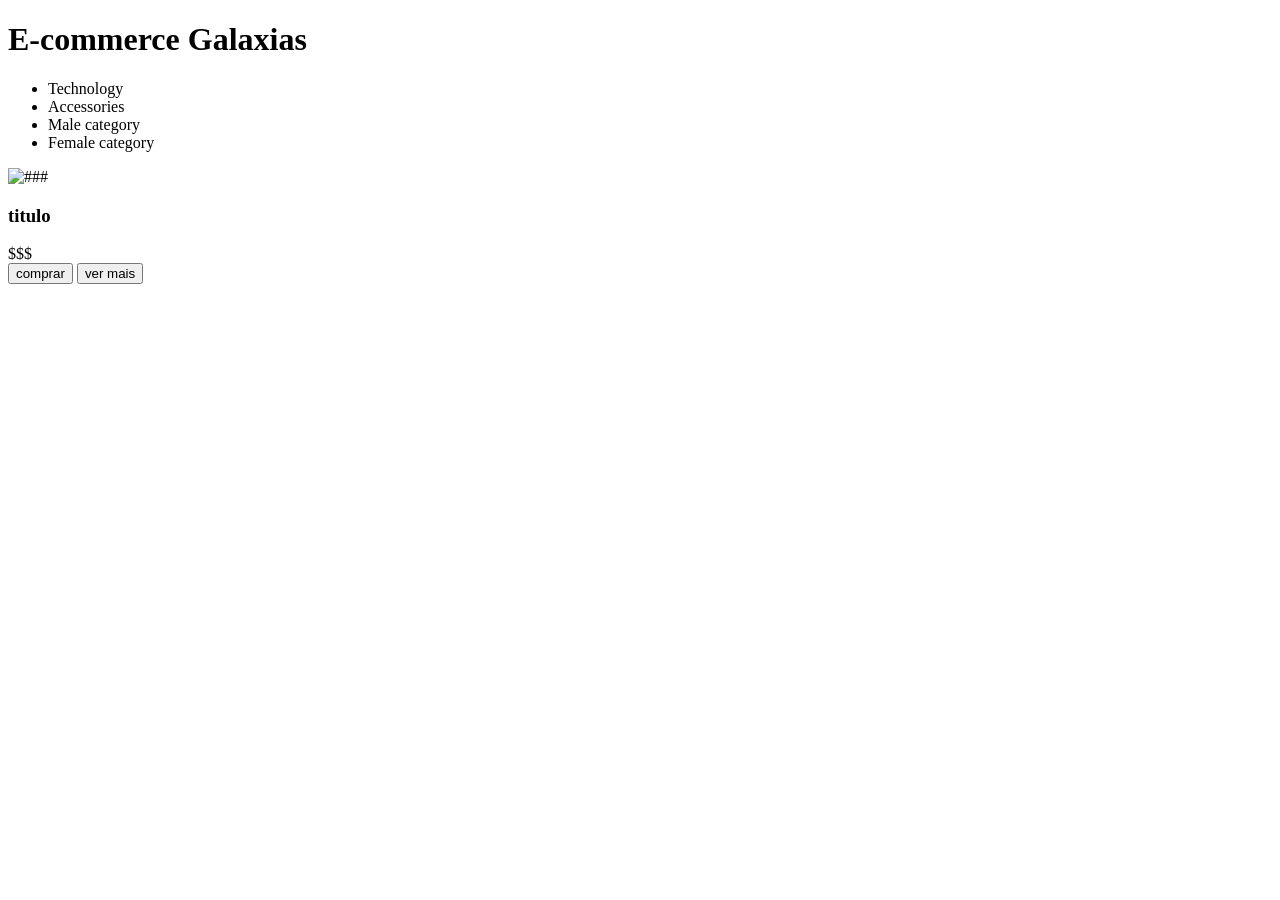
==== index.html @ 7224df6d "html finalizado" ====
<!DOCTYPE html>
<html lang="pt">

<head>
  <meta charset="UTF-8">
  <meta name="viewport" content="width=device-width, initial-scale=1.0">
  <title>E-commerce-Galaxias</title>
</head>

<body>

  <header>
    <h1>E-commerce Galaxias</h1>
    <nav>
      <ul>
        <li>Technology</li>
        <li>Accessories</li>
        <li>Male category</li>
        <li>Female category</li>
      </ul>
    </nav>
  </header>


  <main>

    <div class="produtos">

      <div class="produto">
        <img src="####" alt="###">
        <h3>titulo</h3>
        <span>$$$</span>
        <div class="botoes">
          <button>comprar</button>
          <button>ver mais</button>
        </div>
      </div>

    </div>


  </main>

</body>

</html>
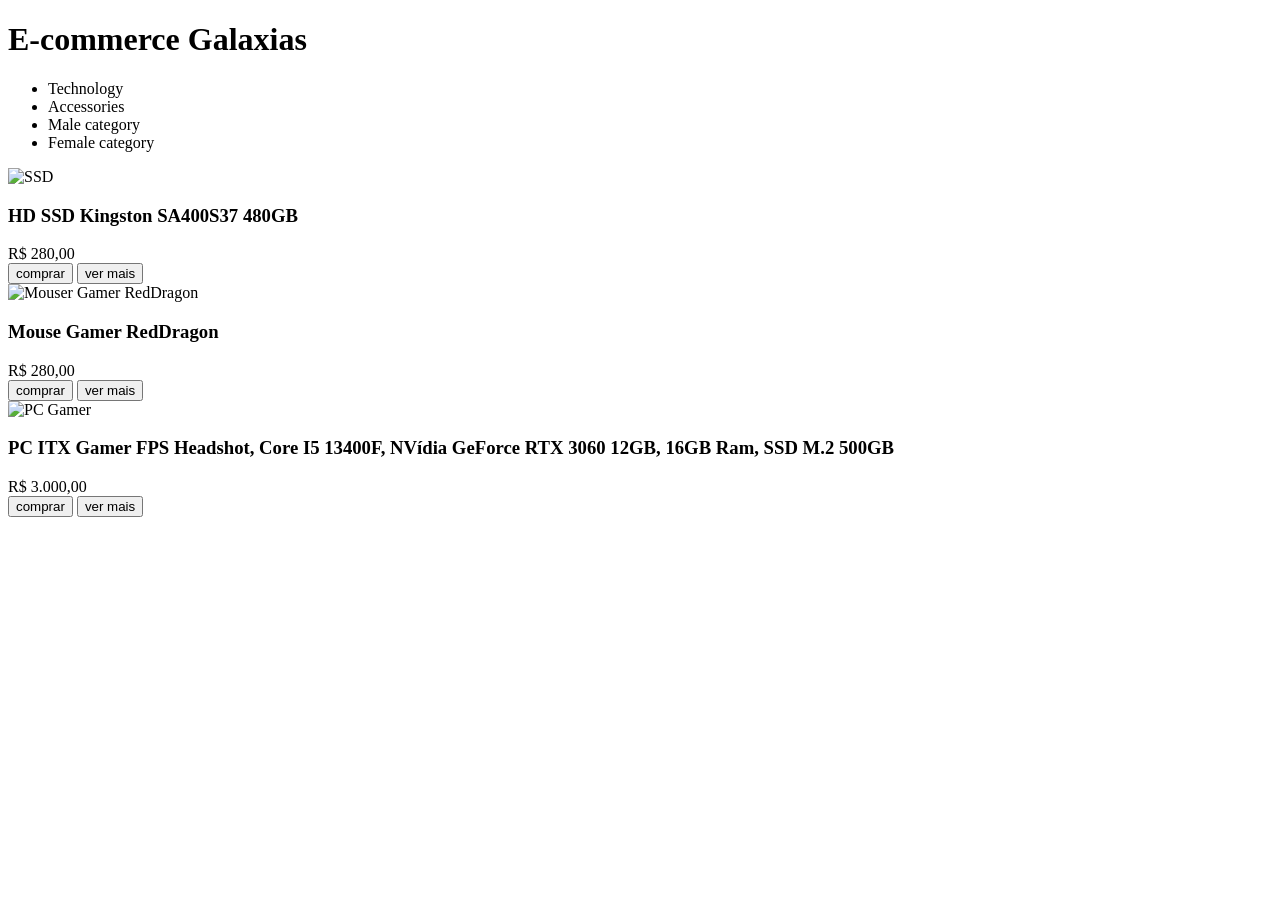
==== commit ec5cdbc8: "feita estilização da pagina principal" ====
--- a/index.html
+++ b/index.html
@@ -5,6 +5,11 @@
   <meta charset="UTF-8">
   <meta name="viewport" content="width=device-width, initial-scale=1.0">
   <title>E-commerce-Galaxias</title>
+  <link rel="stylesheet" href="../e-commerce-galaxia/css/style.css">
+  <link rel="preconnect" href="https://fonts.googleapis.com">
+  <link rel="preconnect" href="https://fonts.gstatic.com" crossorigin>
+  <link href="https://fonts.googleapis.com/css2?family=Open+Sans:wght@300&family=Roboto+Condensed&display=swap"
+    rel="stylesheet">
 </head>
 
 <body>
@@ -27,9 +32,28 @@
     <div class="produtos">
 
       <div class="produto">
-        <img src="####" alt="###">
-        <h3>titulo</h3>
-        <span>$$$</span>
+        
+        <img src="/e-commerce-galaxia/img/ssd.jpg" alt="SSD">
+        <h3>HD SSD Kingston SA400S37 480GB</h3>
+        <span>R$ 280,00</span>
+        <div class="botoes">
+          <button>comprar</button>
+          <button>ver mais</button>
+        </div>
+      </div>
+      <div class="produto">
+        <img src="../e-commerce-galaxia/img/mouseGamer.png" alt="Mouser Gamer RedDragon">
+        <h3>Mouse Gamer RedDragon</h3>
+        <span>R$ 280,00</span>
+        <div class="botoes">
+          <button>comprar</button>
+          <button>ver mais</button>
+        </div>
+      </div>
+      <div class="produto">
+        <img src="../e-commerce-galaxia/img/pcGamer.png" alt="PC Gamer">
+        <h3>PC ITX Gamer FPS Headshot, Core I5 13400F, NVídia GeForce RTX 3060 12GB, 16GB Ram, SSD M.2 500GB </h3>
+        <span>R$ 3.000,00</span>
         <div class="botoes">
           <button>comprar</button>
           <button>ver mais</button>
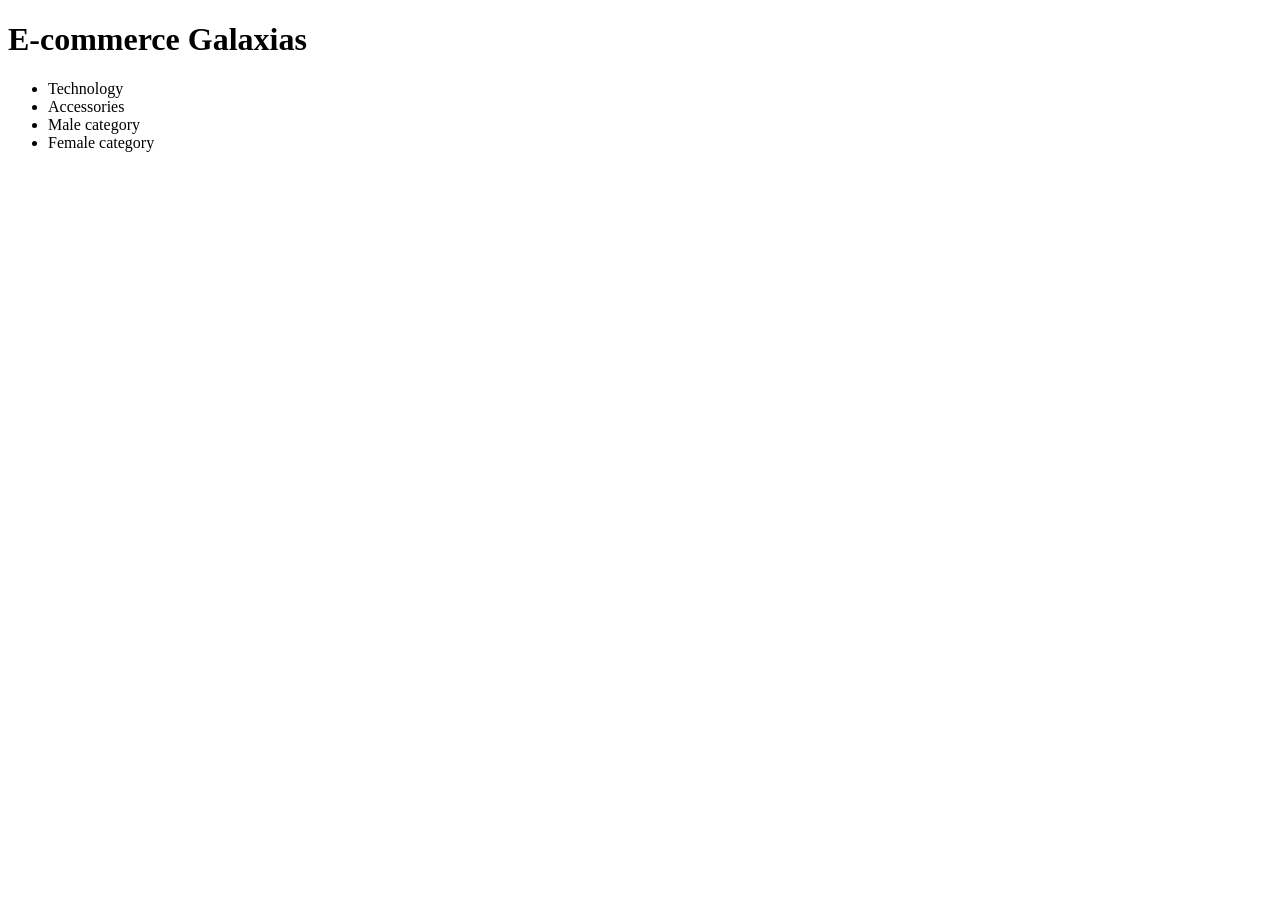
==== commit b892d410: "Inicio do Javascrip" ====
--- a/index.html
+++ b/index.html
@@ -10,6 +10,7 @@
   <link rel="preconnect" href="https://fonts.gstatic.com" crossorigin>
   <link href="https://fonts.googleapis.com/css2?family=Open+Sans:wght@300&family=Roboto+Condensed&display=swap"
     rel="stylesheet">
+    <link rel="shortcut icon" href="../e-commerce-galaxia/img/astronauta.png" type="image/x-icon">
 </head>
 
 <body>
@@ -31,40 +32,24 @@
 
     <div class="produtos">
 
-      <div class="produto">
-        
-        <img src="/e-commerce-galaxia/img/ssd.jpg" alt="SSD">
-        <h3>HD SSD Kingston SA400S37 480GB</h3>
-        <span>R$ 280,00</span>
-        <div class="botoes">
-          <button>comprar</button>
-          <button>ver mais</button>
-        </div>
-      </div>
-      <div class="produto">
-        <img src="../e-commerce-galaxia/img/mouseGamer.png" alt="Mouser Gamer RedDragon">
-        <h3>Mouse Gamer RedDragon</h3>
-        <span>R$ 280,00</span>
-        <div class="botoes">
-          <button>comprar</button>
-          <button>ver mais</button>
-        </div>
-      </div>
-      <div class="produto">
+
+     <!--  <div class="produto">
         <img src="../e-commerce-galaxia/img/pcGamer.png" alt="PC Gamer">
         <h3>PC ITX Gamer FPS Headshot, Core I5 13400F, NVídia GeForce RTX 3060 12GB, 16GB Ram, SSD M.2 500GB </h3>
         <span>R$ 3.000,00</span>
         <div class="botoes">
           <button>comprar</button>
           <button>ver mais</button>
-        </div>
+        </div> -->
       </div>
 
     </div>
 
 
   </main>
+<script src="./javascript/script.js"></script>
 
 </body>
 
+
 </html>
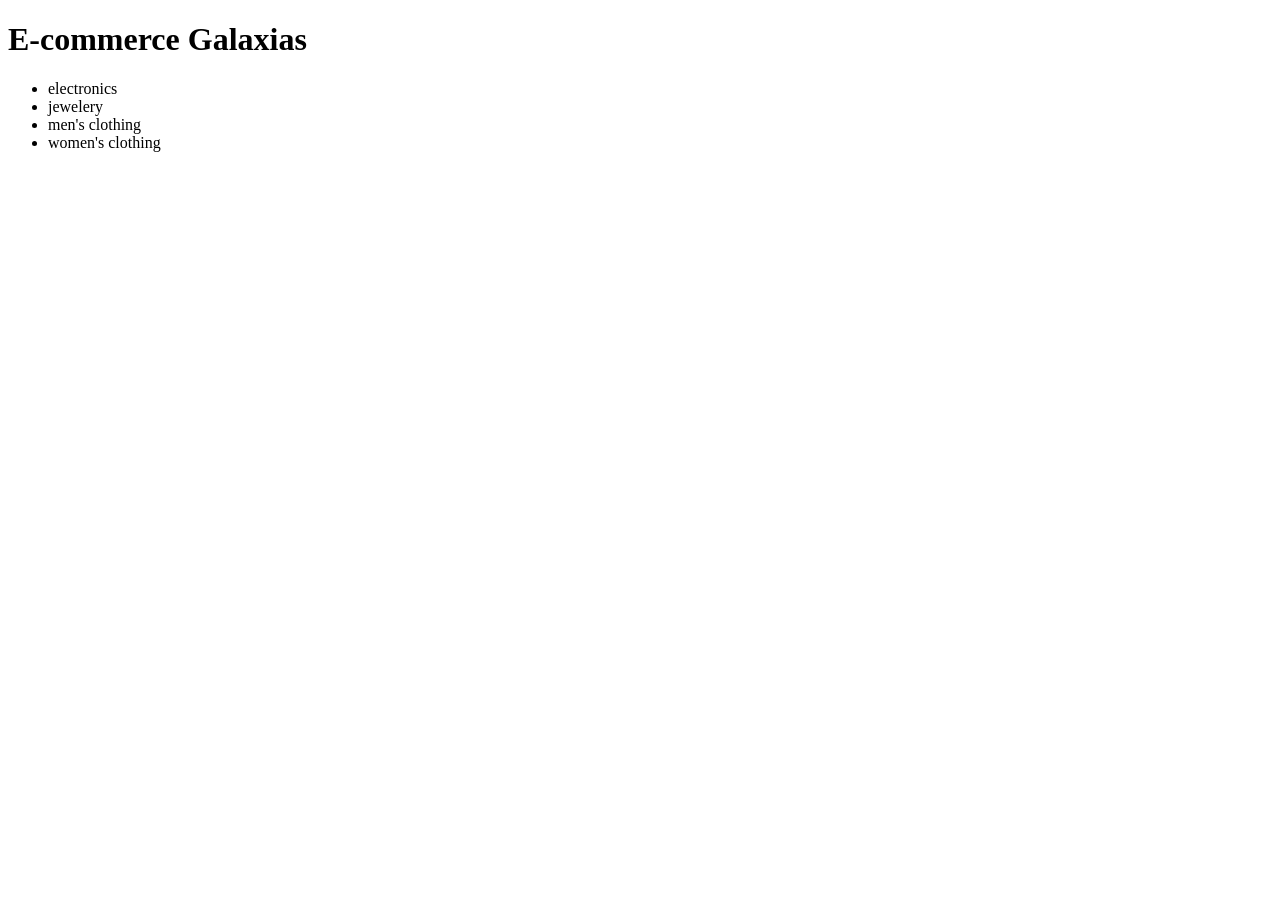
==== commit 4e1b7d00: "add categorias" ====
--- a/index.html
+++ b/index.html
@@ -10,19 +10,19 @@
   <link rel="preconnect" href="https://fonts.gstatic.com" crossorigin>
   <link href="https://fonts.googleapis.com/css2?family=Open+Sans:wght@300&family=Roboto+Condensed&display=swap"
     rel="stylesheet">
-    <link rel="shortcut icon" href="../e-commerce-galaxia/img/astronauta.png" type="image/x-icon">
+  <link rel="shortcut icon" href="../e-commerce-galaxia/img/astronauta.png" type="image/x-icon">
 </head>
 
 <body>
 
   <header>
-    <h1>E-commerce Galaxias</h1>
+    <h1 class="voltarInicio">E-commerce Galaxias</h1>
     <nav>
       <ul>
-        <li>Technology</li>
-        <li>Accessories</li>
-        <li>Male category</li>
-        <li>Female category</li>
+        <li>electronics</li>
+        <li>jewelery</li>
+        <li>men's clothing</li>
+        <li>women's clothing</li>
       </ul>
     </nav>
   </header>
@@ -33,7 +33,7 @@
     <div class="produtos">
 
 
-     <!--  <div class="produto">
+      <!--  <div class="produto">
         <img src="../e-commerce-galaxia/img/pcGamer.png" alt="PC Gamer">
         <h3>PC ITX Gamer FPS Headshot, Core I5 13400F, NVídia GeForce RTX 3060 12GB, 16GB Ram, SSD M.2 500GB </h3>
         <span>R$ 3.000,00</span>
@@ -41,13 +41,13 @@
           <button>comprar</button>
           <button>ver mais</button>
         </div> -->
-      </div>
+    </div>
 
     </div>
 
 
   </main>
-<script src="./javascript/script.js"></script>
+  <script src="./javascript/script.js"></script>
 
 </body>
 
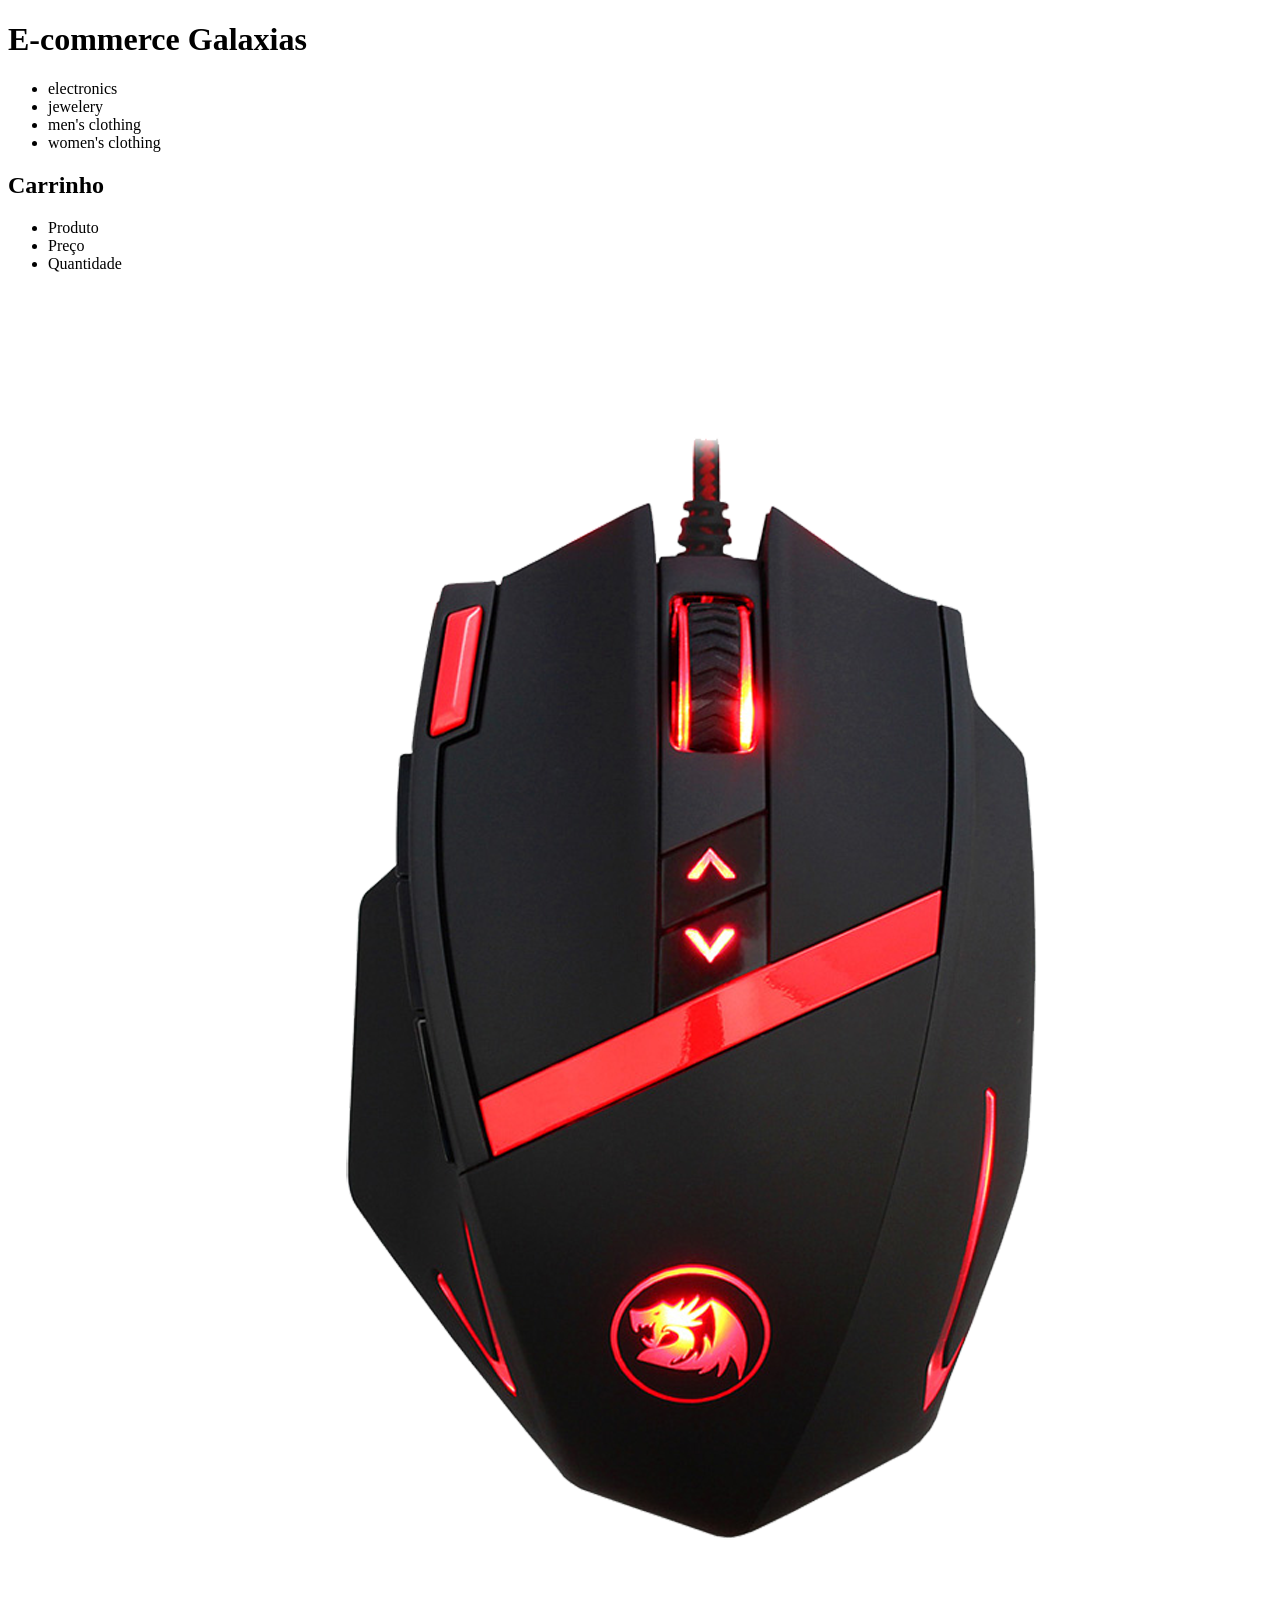
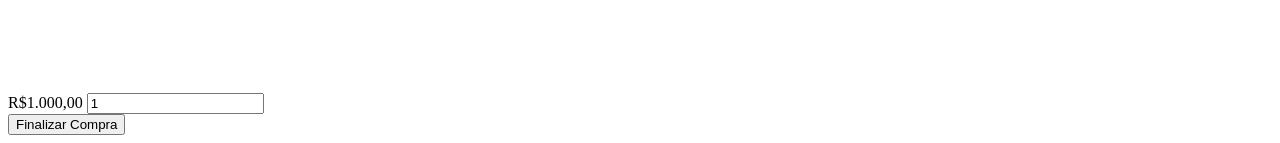
==== commit 907d214f: "ajuste no css" ====
--- a/index.html
+++ b/index.html
@@ -45,6 +45,34 @@
 
     </div>
 
+    <section class="normal-section">
+      <h2 class="section-title">Carrinho</h2>
+
+      <div class="cart">
+        <ul>
+            <li>Produto</li>
+            
+            <li>Preço</li>
+            
+            <li>Quantidade</li>
+            
+        </ul>
+      
+                <div class="prod-qtd-input">
+            <img src="./img/mouseGamer.png" alt="">
+            <span>R$1.000,00</span>
+            <input type="number" value="1" min="0" class="product-qtd-input">
+          </div>
+         
+      </div>
+
+      <div class="btn-carrinho">        
+
+        <button type="button" class="purchase-button">Finalizar Compra</button>
+
+      </div>
+      </section>
+
 
   </main>
   <script src="./javascript/script.js"></script>
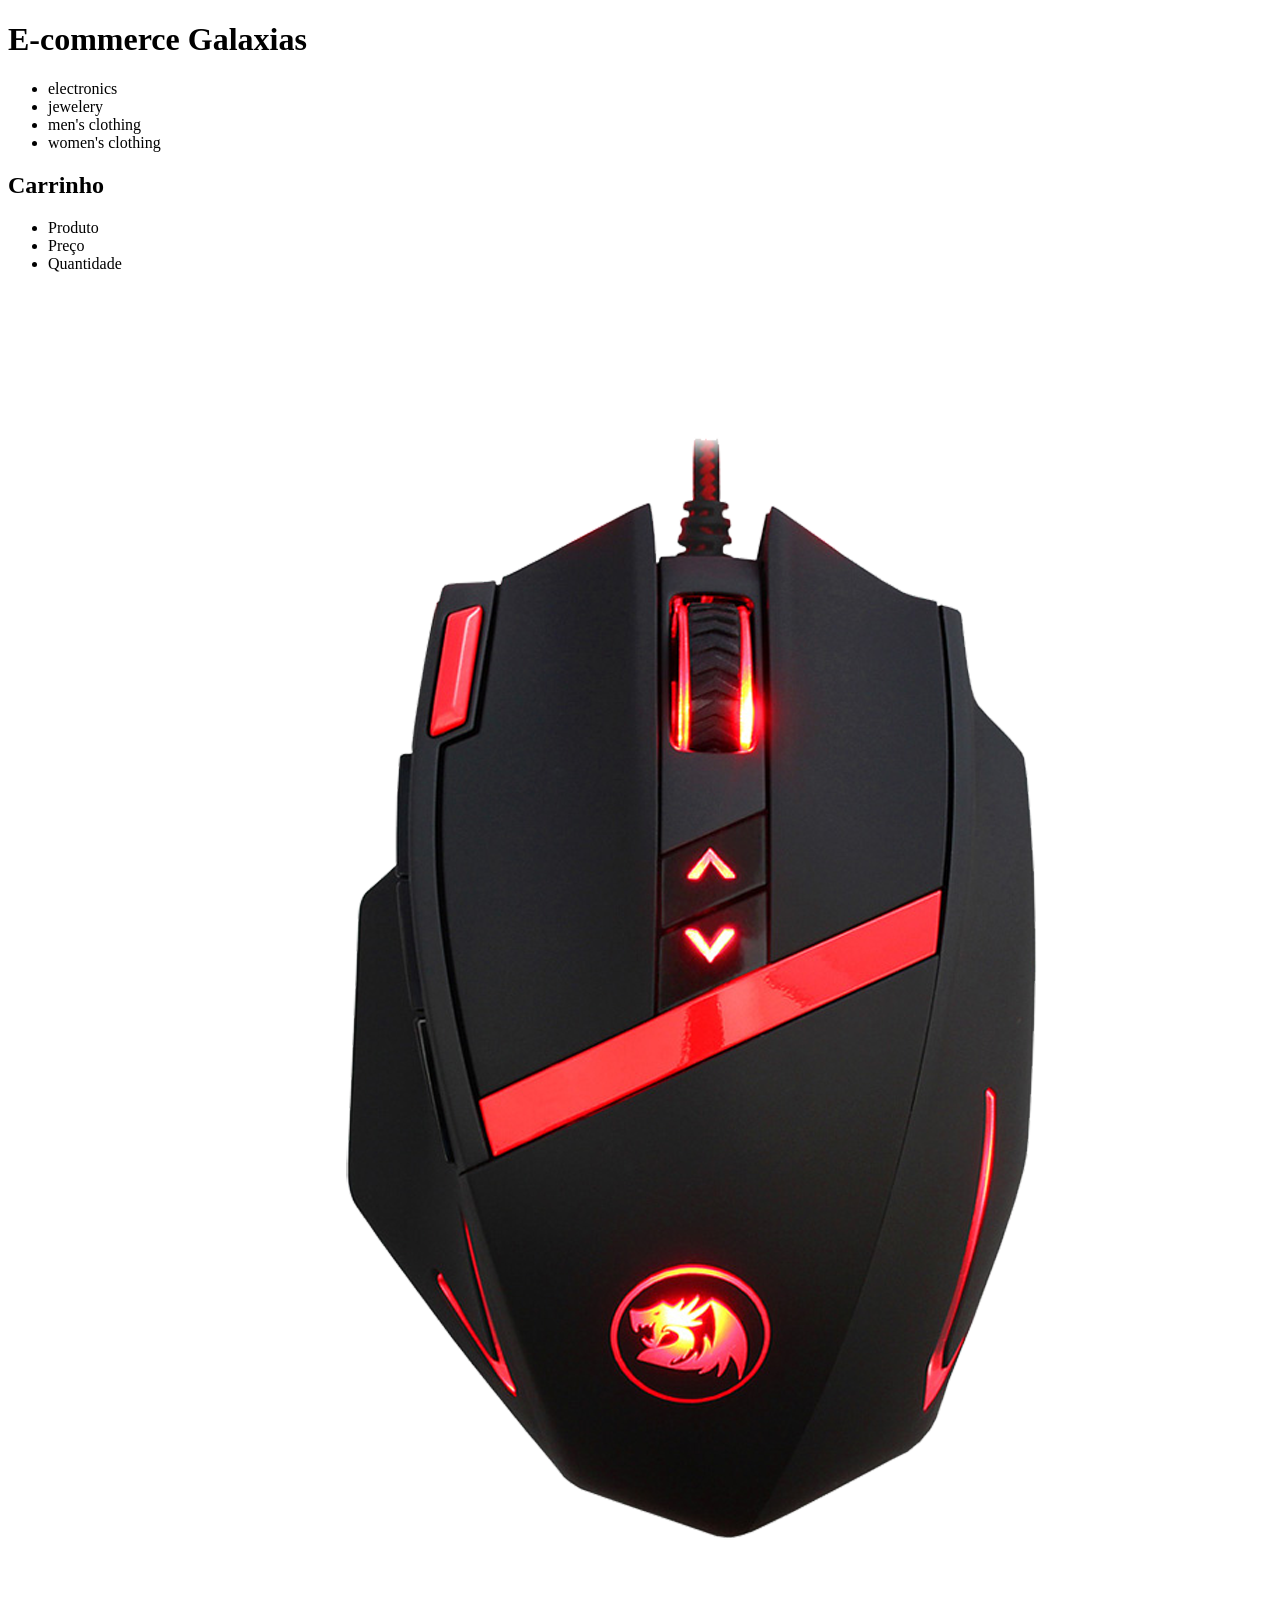
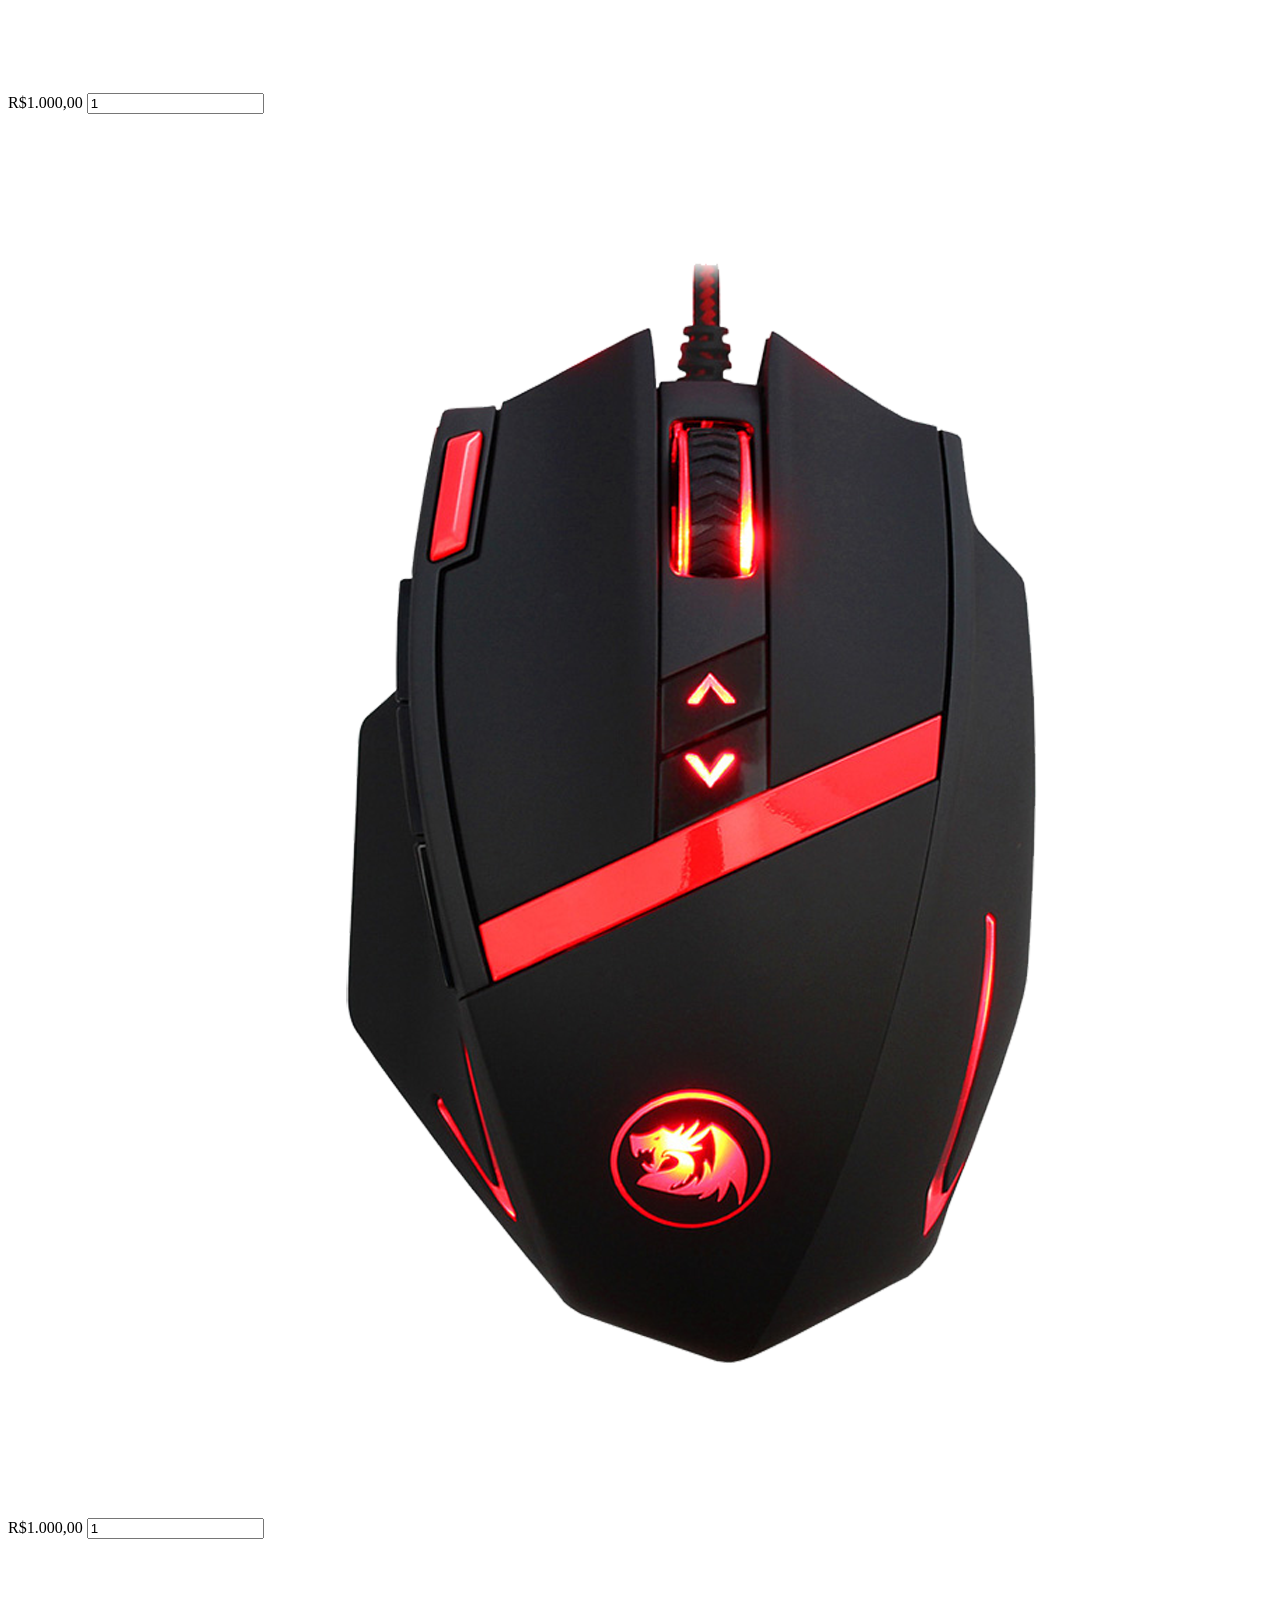
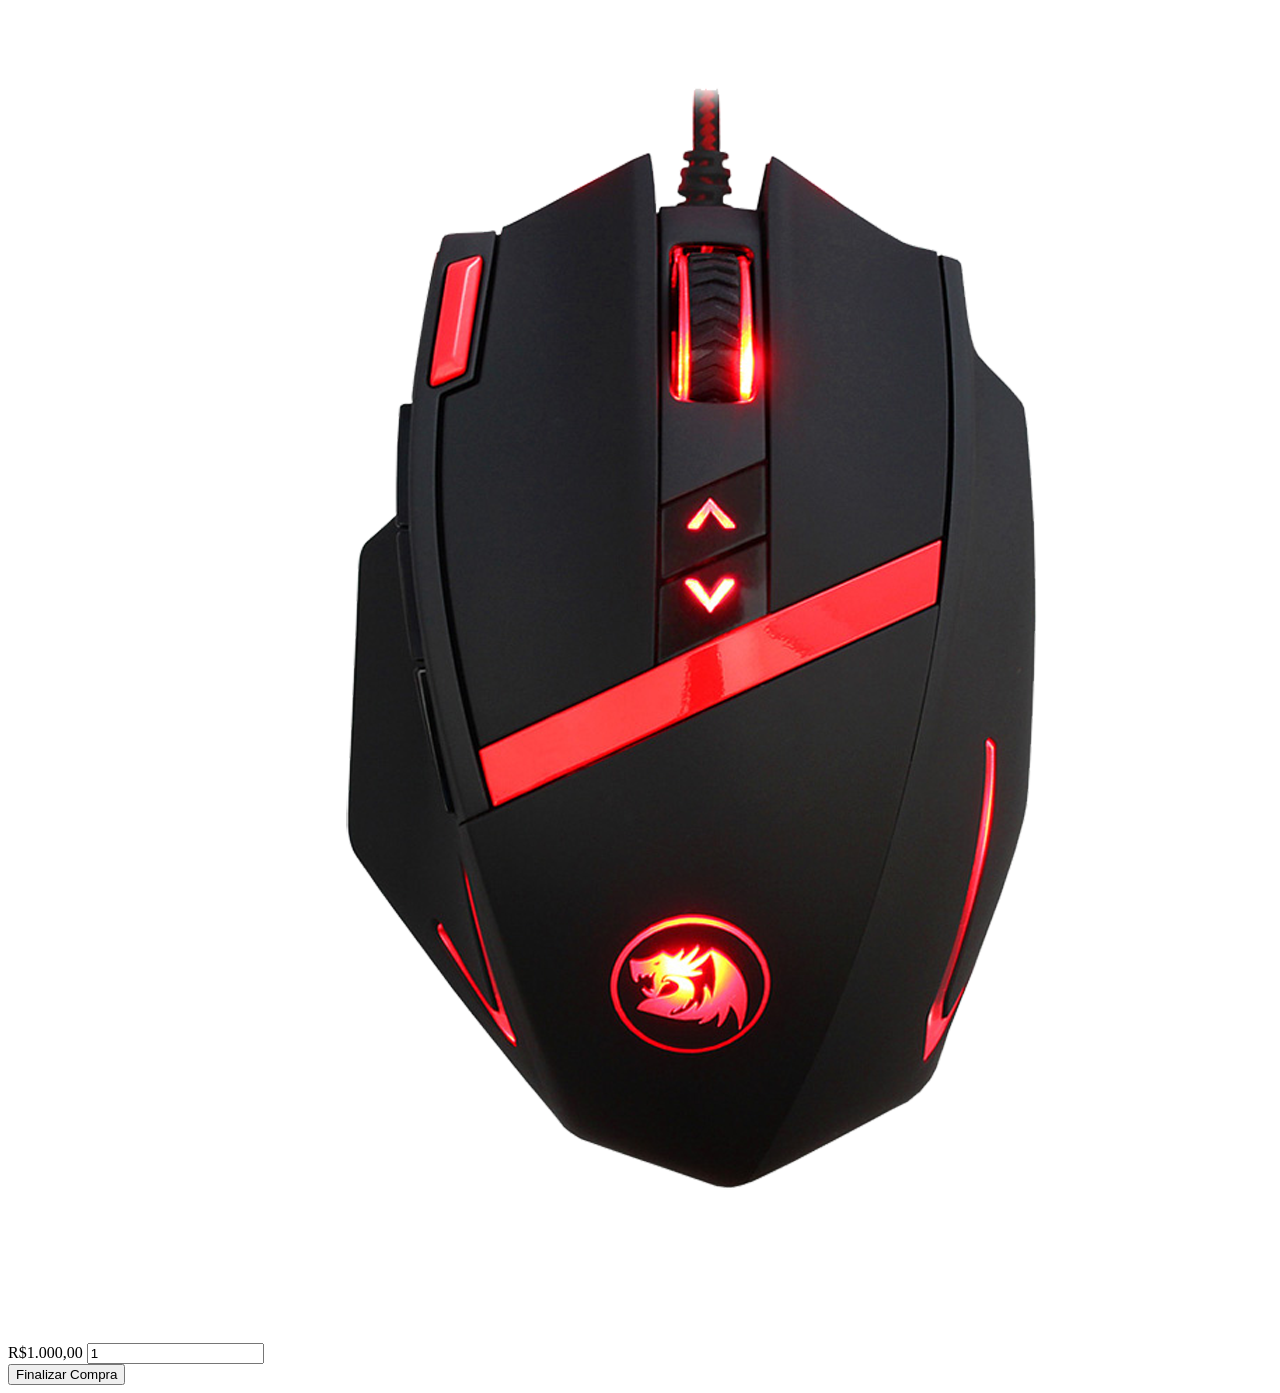
==== commit 27e2b930: "ajustes no css e HTML" ====
--- a/index.html
+++ b/index.html
@@ -63,14 +63,24 @@
             <span>R$1.000,00</span>
             <input type="number" value="1" min="0" class="product-qtd-input">
           </div>
+                <div class="prod-qtd-input">
+            <img src="./img/mouseGamer.png" alt="">
+            <span>R$1.000,00</span>
+            <input type="number" value="1" min="0" class="product-qtd-input">
+          </div>
+                <div class="prod-qtd-input">
+            <img src="./img/mouseGamer.png" alt="">
+            <span>R$1.000,00</span>
+            <input type="number" value="1" min="0" class="product-qtd-input">
+          </div>
          
+          <div class="btn-carrinho botoes">        
+    
+            <button type="button" class="purchase-button">Finalizar Compra</button>
+    
+          </div>
       </div>
 
-      <div class="btn-carrinho">        
-
-        <button type="button" class="purchase-button">Finalizar Compra</button>
-
-      </div>
       </section>
 
 
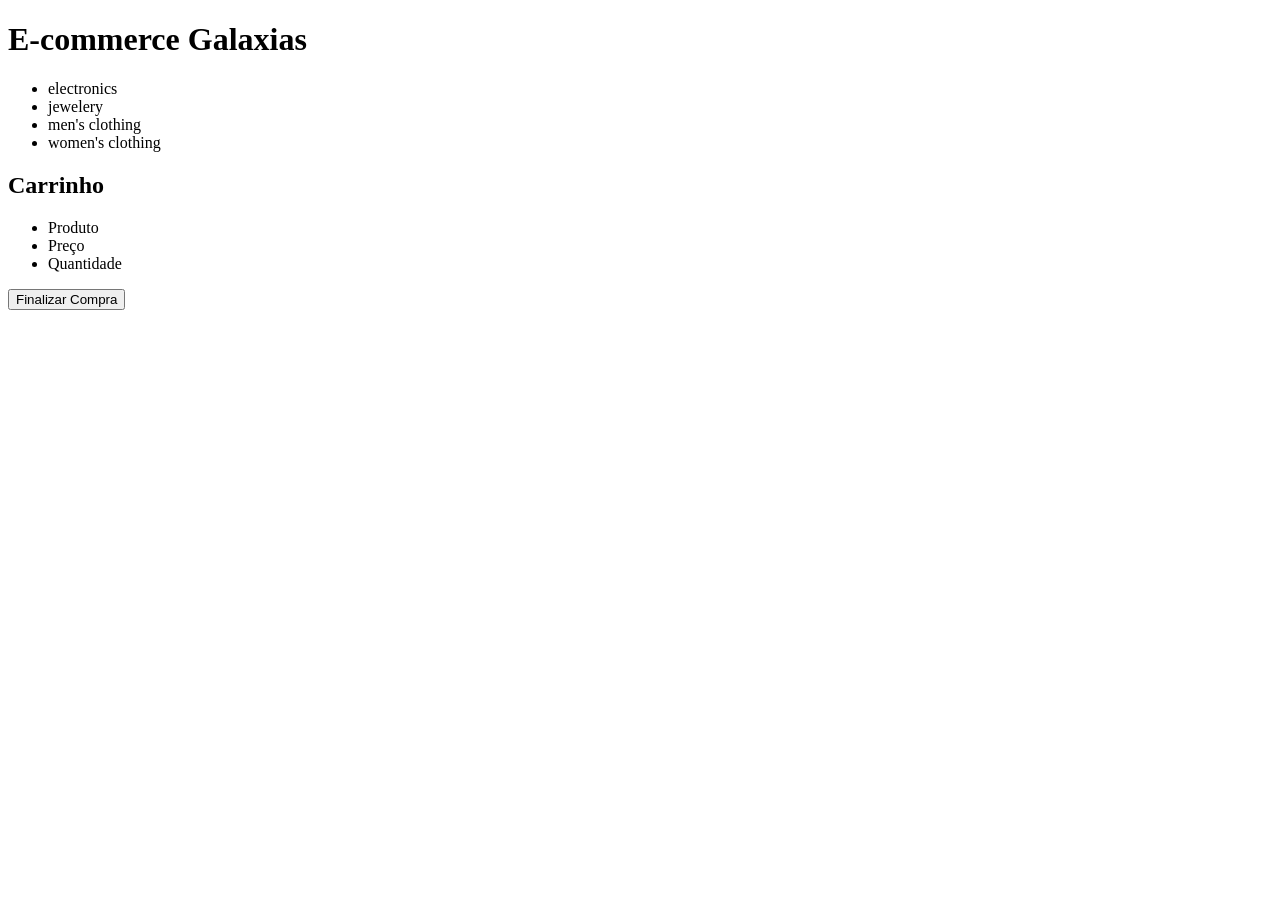
==== commit b482cec3: "ajuste no indexHTML" ====
--- a/index.html
+++ b/index.html
@@ -58,7 +58,7 @@
             
         </ul>
       
-                <div class="prod-qtd-input">
+                <!-- <div class="prod-qtd-input">
             <img src="./img/mouseGamer.png" alt="">
             <span>R$1.000,00</span>
             <input type="number" value="1" min="0" class="product-qtd-input">
@@ -72,7 +72,7 @@
             <img src="./img/mouseGamer.png" alt="">
             <span>R$1.000,00</span>
             <input type="number" value="1" min="0" class="product-qtd-input">
-          </div>
+          </div> -->
          
           <div class="btn-carrinho botoes">        
     
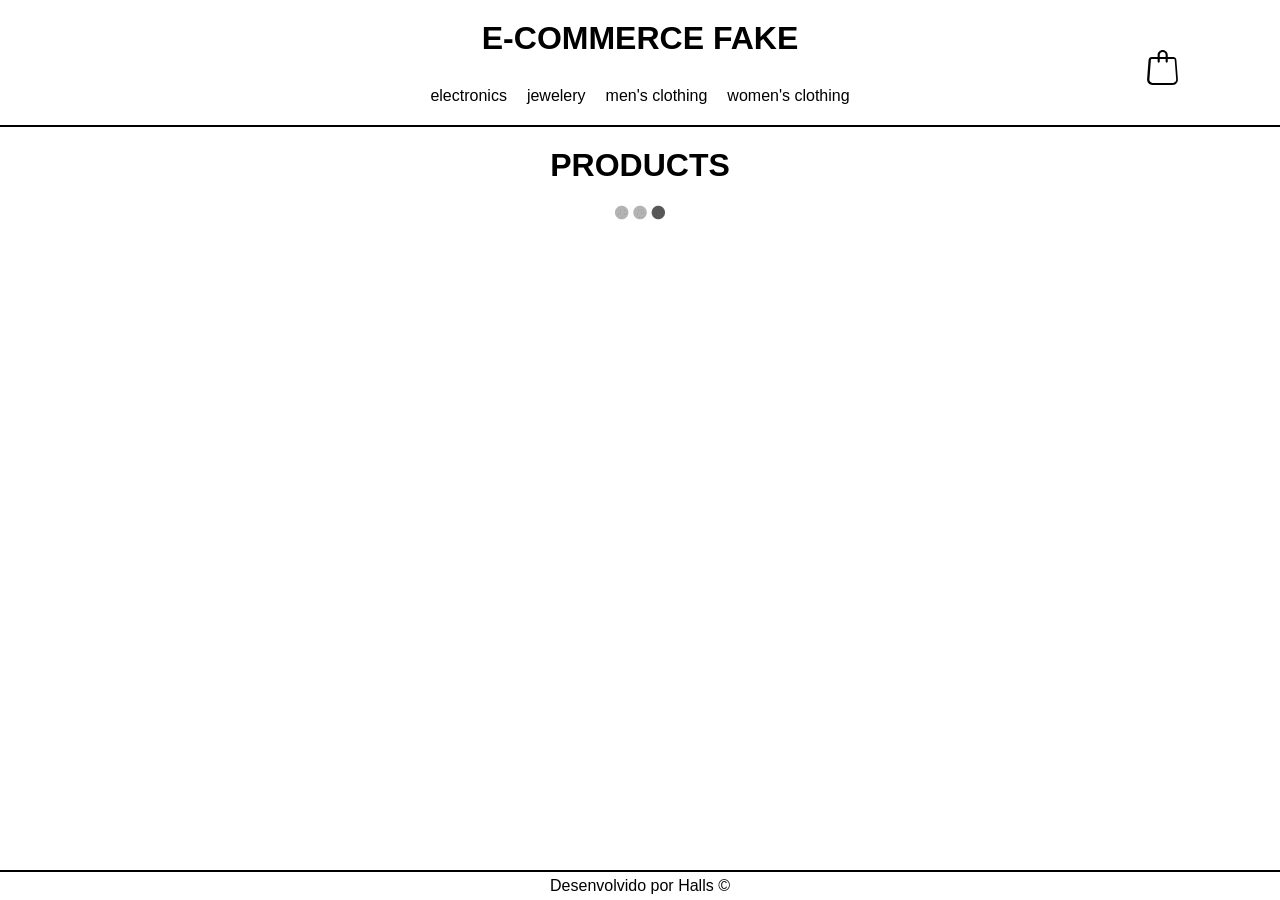
==== commit 27902cf8: "finalizado" ====
--- a/index.html
+++ b/index.html
@@ -1,93 +1,86 @@
 <!DOCTYPE html>
-<html lang="pt">
+<html lang="pt-br">
 
 <head>
   <meta charset="UTF-8">
   <meta name="viewport" content="width=device-width, initial-scale=1.0">
-  <title>E-commerce-Galaxias</title>
-  <link rel="stylesheet" href="../e-commerce-galaxia/css/style.css">
-  <link rel="preconnect" href="https://fonts.googleapis.com">
-  <link rel="preconnect" href="https://fonts.gstatic.com" crossorigin>
-  <link href="https://fonts.googleapis.com/css2?family=Open+Sans:wght@300&family=Roboto+Condensed&display=swap"
-    rel="stylesheet">
-  <link rel="shortcut icon" href="../e-commerce-galaxia/img/astronauta.png" type="image/x-icon">
+  <title>E-commerce Fake</title>
+  <link rel="stylesheet" href="./css/style.css">
+  <link rel="stylesheet" href="./css/produto.css">
 </head>
 
 <body>
+  <header>
+      <h1 class="logo-title">E-Commerce Fake</h1>
 
-  <header>
-    <h1 class="voltarInicio">E-commerce Galaxias</h1>
     <nav>
       <ul>
-        <li>electronics</li>
-        <li>jewelery</li>
-        <li>men's clothing</li>
-        <li>women's clothing</li>
+        <li><a href="#">electronics</a></li>
+        <li><a href="#">jewelery</a></li>
+        <li><a href="#">men's clothing</a></li>
+        <li><a href="#">women's clothing</a></li>
       </ul>
+
+      <div class="sacola">
+        <img src="./assets/sacola.svg" alt="">
+      </div>
+
     </nav>
+    <div class="menu">
+      <div></div>
+      <div></div>
+      <div></div>
+    </div>
+    
   </header>
 
-
   <main>
-
-    <div class="produtos">
-
-
-      <!--  <div class="produto">
-        <img src="../e-commerce-galaxia/img/pcGamer.png" alt="PC Gamer">
-        <h3>PC ITX Gamer FPS Headshot, Core I5 13400F, NVídia GeForce RTX 3060 12GB, 16GB Ram, SSD M.2 500GB </h3>
-        <span>R$ 3.000,00</span>
-        <div class="botoes">
-          <button>comprar</button>
-          <button>ver mais</button>
-        </div> -->
+    <div class="title">
+      <h1>products</h1>
     </div>
 
+    <div class="products">
+   
+    </div>
+  </main>
+
+  <footer>
+    <p>Desenvolvido por Halls &copy;</p>
+  </footer>
+
+  <div class="modal-check">
+
+    <div class="closed">X</div>
+    <h2>Check-out</h2>
+
+    <div class="products-card"></div>
+
+    <div class="busca-cep">
+      <h3>CEP</h3>
+      <div class="cep">
+        <input type="text" name="cep" id="cep" placeholder="cep">
+        <button class="buscar-cep">Buscar</button>
+      </div>
+      <div class="dados-cep">
+        <p></p>
+        <p></p>
+        <p></p>
+      </div>
+      <label>
+        
+      </label>
     </div>
 
-    <section class="normal-section">
-      <h2 class="section-title">Carrinho</h2>
+    <div class="summary">
+      <h3>Summary</h3>
+      <p>subtotal: <span>R$ 00,00</span></p>
+      <button>purchase</button>
+    </div>
 
-      <div class="cart">
-        <ul>
-            <li>Produto</li>
-            
-            <li>Preço</li>
-            
-            <li>Quantidade</li>
-            
-        </ul>
-      
-                <!-- <div class="prod-qtd-input">
-            <img src="./img/mouseGamer.png" alt="">
-            <span>R$1.000,00</span>
-            <input type="number" value="1" min="0" class="product-qtd-input">
-          </div>
-                <div class="prod-qtd-input">
-            <img src="./img/mouseGamer.png" alt="">
-            <span>R$1.000,00</span>
-            <input type="number" value="1" min="0" class="product-qtd-input">
-          </div>
-                <div class="prod-qtd-input">
-            <img src="./img/mouseGamer.png" alt="">
-            <span>R$1.000,00</span>
-            <input type="number" value="1" min="0" class="product-qtd-input">
-          </div> -->
-         
-          <div class="btn-carrinho botoes">        
-    
-            <button type="button" class="purchase-button">Finalizar Compra</button>
-    
-          </div>
-      </div>
+  </div>
 
-      </section>
-
-
-  </main>
-  <script src="./javascript/script.js"></script>
-
+  <div class="pop-up"></div>
+  <script src="./js/script.js"></script>
 </body>
 
-
 </html>
--- a/css/style.css
+++ b/css/style.css
@@ -0,0 +1,370 @@
+* {
+  margin: 0;
+  padding: 0;
+  box-sizing: border-box;
+  list-style: none;
+  text-decoration: none;
+  font-family: Verdana, Geneva, Tahoma, sans-serif;
+}
+
+header {
+  width: 100%;
+  text-align: center;
+  padding: 20px;
+  border-bottom: 2px solid #000;
+  display: flex;
+  flex-direction: column;
+  gap: 10px;
+  align-items: center;
+  justify-content: center;
+  position: sticky;
+  top: 0;
+  background: #fff;
+}
+
+header h1 {
+  cursor: pointer;
+}
+
+header h1:hover {
+  background: #000;
+  color: #fff;
+}
+
+header nav {
+  display: flex;
+  justify-content: space-between;
+  align-items: center;
+}
+
+header nav .sacola {
+  cursor: pointer;
+  position: absolute;
+  top: 50px;
+  right: 100px;
+}
+
+header nav .sacola img {
+  width: 35px;
+}
+
+header nav ul {
+  display: flex;
+  gap: 20px;
+}
+
+header .menu {
+    display: none;
+    flex-direction: column;
+    gap: 5px;
+    cursor: pointer;
+}
+
+header .menu div{
+    width: 35px;
+    height: 3px;
+    background: #000;
+}
+
+header nav ul li a {
+  color: #000;
+  padding-bottom: 4px;
+  position: relative;
+}
+
+header nav ul li a::after {
+  content: "";
+  width: 0%;
+  height: 1px;
+  position: absolute;
+  bottom: 0;
+  background: #000;
+  left: 0;
+  transition: 0.3s;
+}
+
+header nav ul li a:hover::after {
+  width: 100%;
+}
+
+body {
+  display: flex;
+  flex-direction: column;
+  height: 100vh;
+}
+
+main {
+  flex: 1;
+  padding: 20px 16%;
+}
+
+h1 {
+  text-align: center;
+  text-transform: uppercase;
+  margin-bottom: 20px;
+  color: #000;
+}
+
+.products {
+  display: flex;
+  flex-wrap: wrap;
+  gap: 20px;
+  justify-content: center;
+}
+
+.products .product {
+  width: 260px;
+  border-radius: 4px;
+  padding: 20px;
+  display: flex;
+  justify-content: center;
+  align-items: center;
+  flex-direction: column;
+  border: 1px solid #000;
+  gap: 15px;
+  background: #fff;
+}
+
+.products .product p {
+  width: 200px;
+  white-space: nowrap;
+  overflow: hidden;
+  text-overflow: ellipsis;
+}
+.products .product img {
+  width: 100px;
+  height: 100px;
+  object-fit: contain;
+}
+
+.products .product .btn {
+  display: flex;
+  gap: 15px;
+}
+
+button {
+  background: #fff;
+  border: none;
+  border: 1px solid #000;
+  padding: 5px 12px;
+  text-transform: uppercase;
+  cursor: pointer;
+  box-shadow: #000 -5px 5px 0px;
+  transition: 0.3s;
+}
+
+button:hover {
+  background: #000;
+  color: #fff;
+  border: 1px solid #fff;
+  transform: translate(-5px) translateY(5px);
+  box-shadow: none;
+}
+
+footer p {
+  text-align: center;
+  padding: 5px;
+  border-top: 2px solid #000;
+}
+
+.modal-check {
+  width: 282px;
+  display: flex;
+  flex-direction: column;
+  gap: 30px;
+  height: 100vh;
+  position: fixed;
+  background: #fff;
+  top: 0;
+  right: 0;
+  padding: 20px;
+  overflow-y: auto;
+  transform: translate(300px);
+  transition: 0.3s linear;
+  border-left: 1px solid #000;
+  z-index: 2000;
+}
+
+.modal-check::-webkit-scrollbar {
+  background: transparent;
+  width: 1px;
+}
+
+.modal-check .products-card {
+  display: flex;
+  flex-direction: column;
+  gap: 10px;
+  padding-bottom: 40px;
+  border-bottom: 1px solid #000;
+}
+
+.modal-check .products-card .card {
+  display: flex;
+  flex-direction: column;
+  justify-content: center;
+  align-items: center;
+  padding: 10px;
+  border: 1px solid #000;
+  border-radius: 4px;
+  position: relative;
+}
+
+.modal-check .products-card .card .produto-info {
+  display: flex;
+  align-items: center;
+  flex-direction: column;
+  justify-content: center;
+}
+
+.modal-check .products-card .card img {
+  width: 50px;
+}
+
+.modal-check .products-card .card h3 {
+  width: 200px;
+  font-size: 14px;
+  text-align: center;
+}
+
+.modal-check .products-card .card .lixeira img {
+  cursor: pointer;
+  width: 24px;
+  position: absolute;
+  right: 0;
+  transition: 0.3s linear;
+}
+
+.modal-check .products-card .card .lixeira img:hover {
+  transform: scale(1.1);
+}
+
+.modal-check .summary {
+  display: flex;
+  flex-direction: column;
+  gap: 20px;
+}
+
+.modal-check .closed {
+  cursor: pointer;
+  font-weight: 700;
+  font-size: 24px;
+}
+
+.open {
+  transform: translate(0px);
+}
+
+.pop-up {
+  position: fixed;
+  bottom: 10px;
+  left: 10px;
+  display: flex;
+  flex-direction: column;
+  gap: 10px;
+}
+
+.pop-up p {
+  background: #000000;
+  padding: 20px;
+  border: 1px solid #ffffff;
+  font-weight: bold;
+  color: #fff;
+  border-radius: 4px;
+}
+
+.busca-cep .cep {
+  display: flex;
+  border: 2px solid #000;
+}
+
+.busca-cep .cep button {
+  box-shadow: none;
+  padding: 0;
+  width: 100%;
+  border: none;
+}
+.busca-cep .cep button:hover {
+  transform: translate(0);
+}
+
+.busca-cep .cep input {
+  outline: none;
+  border: none;
+  padding: 4px;
+}
+
+.menu-on {
+    display: flex;
+}
+
+@media screen and (max-width: 850px) {
+
+    header {
+        flex-direction: row;
+        justify-content: space-between;
+        position: initial;
+    }
+
+    header h1 {
+        margin-bottom: 0;
+    }
+
+    header nav {
+        display: none;
+        background: #fff;
+        flex-direction: column-reverse;
+        position: fixed;
+        align-items: center;
+        justify-content: center;
+        right: 0;
+        left: 0;
+        top: 0;
+        bottom: 0;
+        gap: 20px;
+    }
+
+    header nav ul {
+        flex-direction: column;
+    }
+
+    header nav .sacola {
+        position: initial;
+    }
+
+    header .menu {
+        display: flex;
+        z-index: 1000;
+        padding: 10px;
+    }   
+
+    header .menu-closed div {
+        transition: .4s linear;
+        position: absolute;
+        right: 20px;
+    }
+
+    header .menu-closed div:nth-child(1) {
+        transform: rotate(45deg)
+    }
+
+    header .menu-closed div:nth-child(2) {
+        opacity: 0;
+        transition: none;
+    }
+
+    header .menu-closed div:nth-child(3) {
+        transform: rotate(-45deg)
+    }
+  
+    main {
+        padding: 20px 20px;
+    }
+}
+
+
+
+@media screen and (max-width: 470px) {
+    header h1 {
+        font-size: 24px;
+    }
+}
--- a/css/produto.css
+++ b/css/produto.css
@@ -0,0 +1,21 @@
+.products .product-solo {
+  width: 100%;
+}
+
+.products .product-solo img {
+  width: 400px;
+  height: 400px;
+}
+
+@media screen and (max-width: 850px) {
+  .products .product-solo img {
+    width: 100%;
+  }
+}
+
+@media screen and (max-width: 420px) {
+  .products .product-solo img {
+    width: 100%;
+    height: 100%;
+  }
+}
